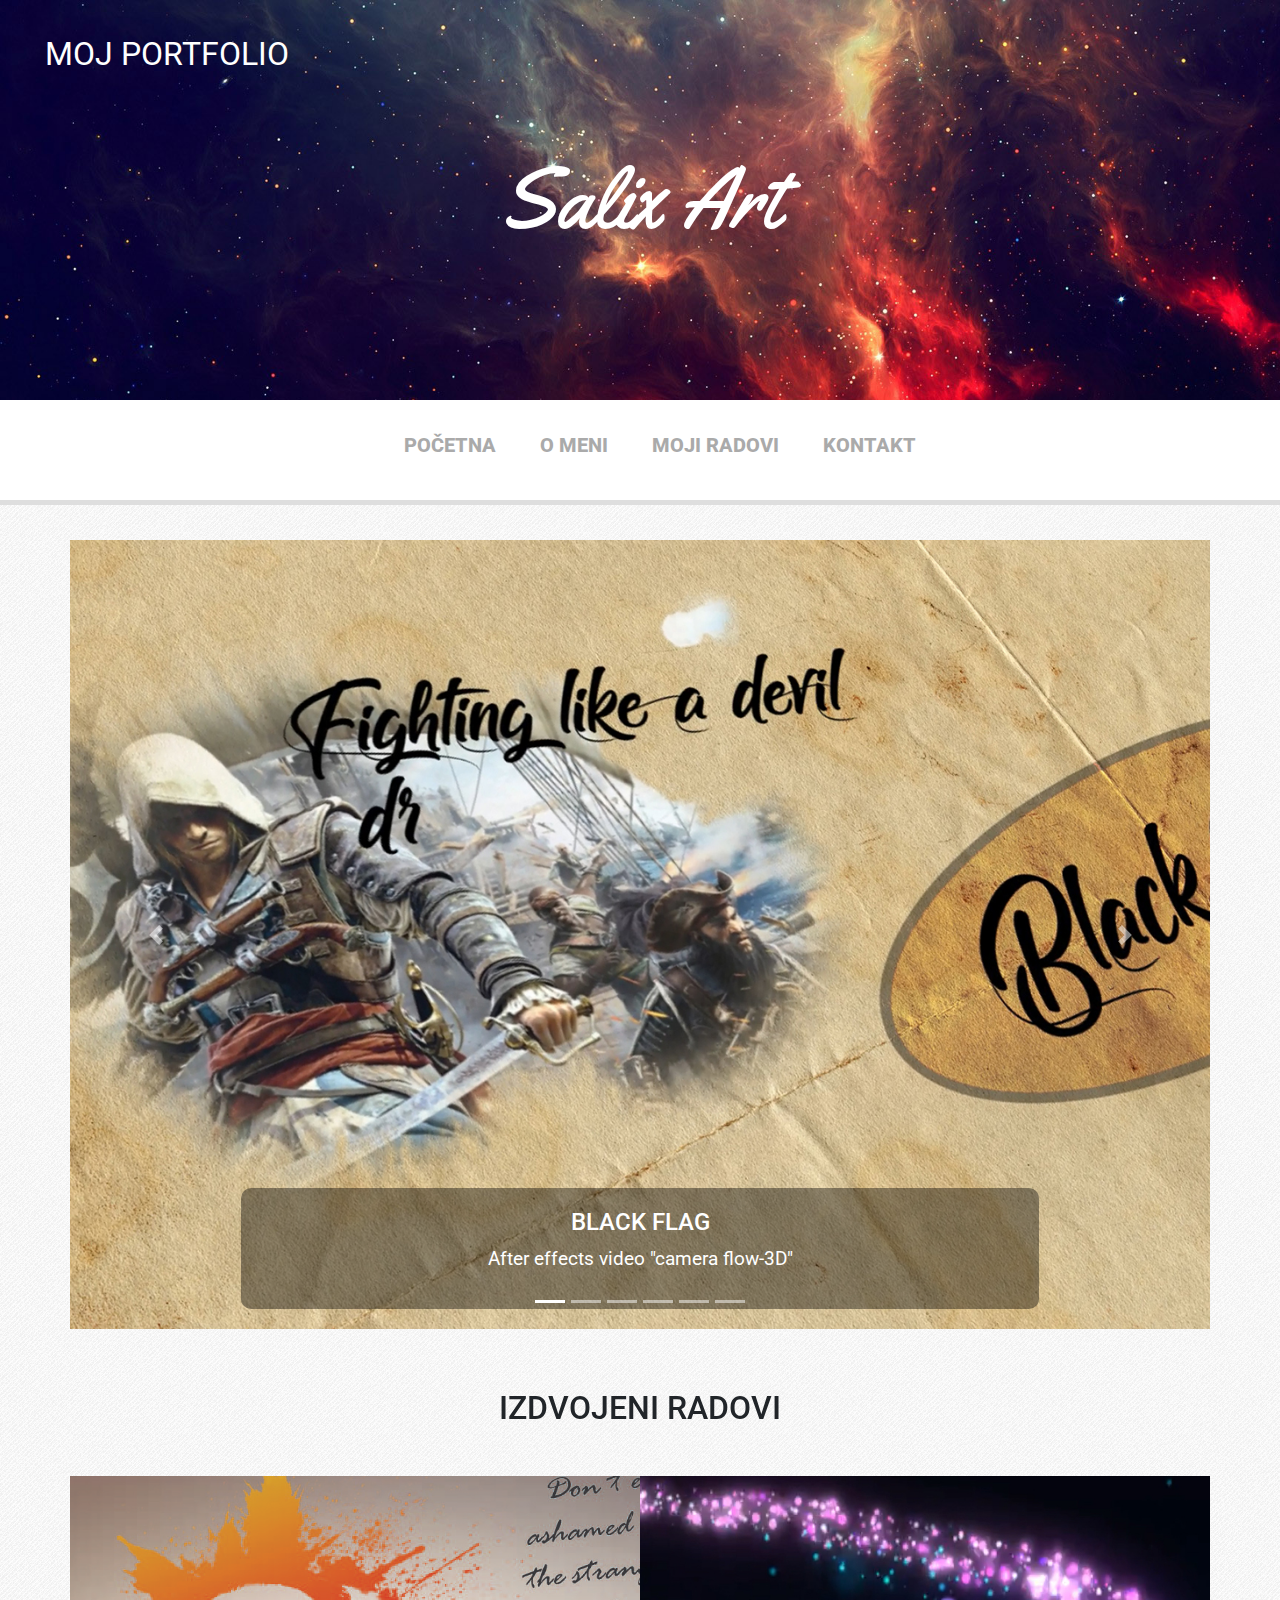
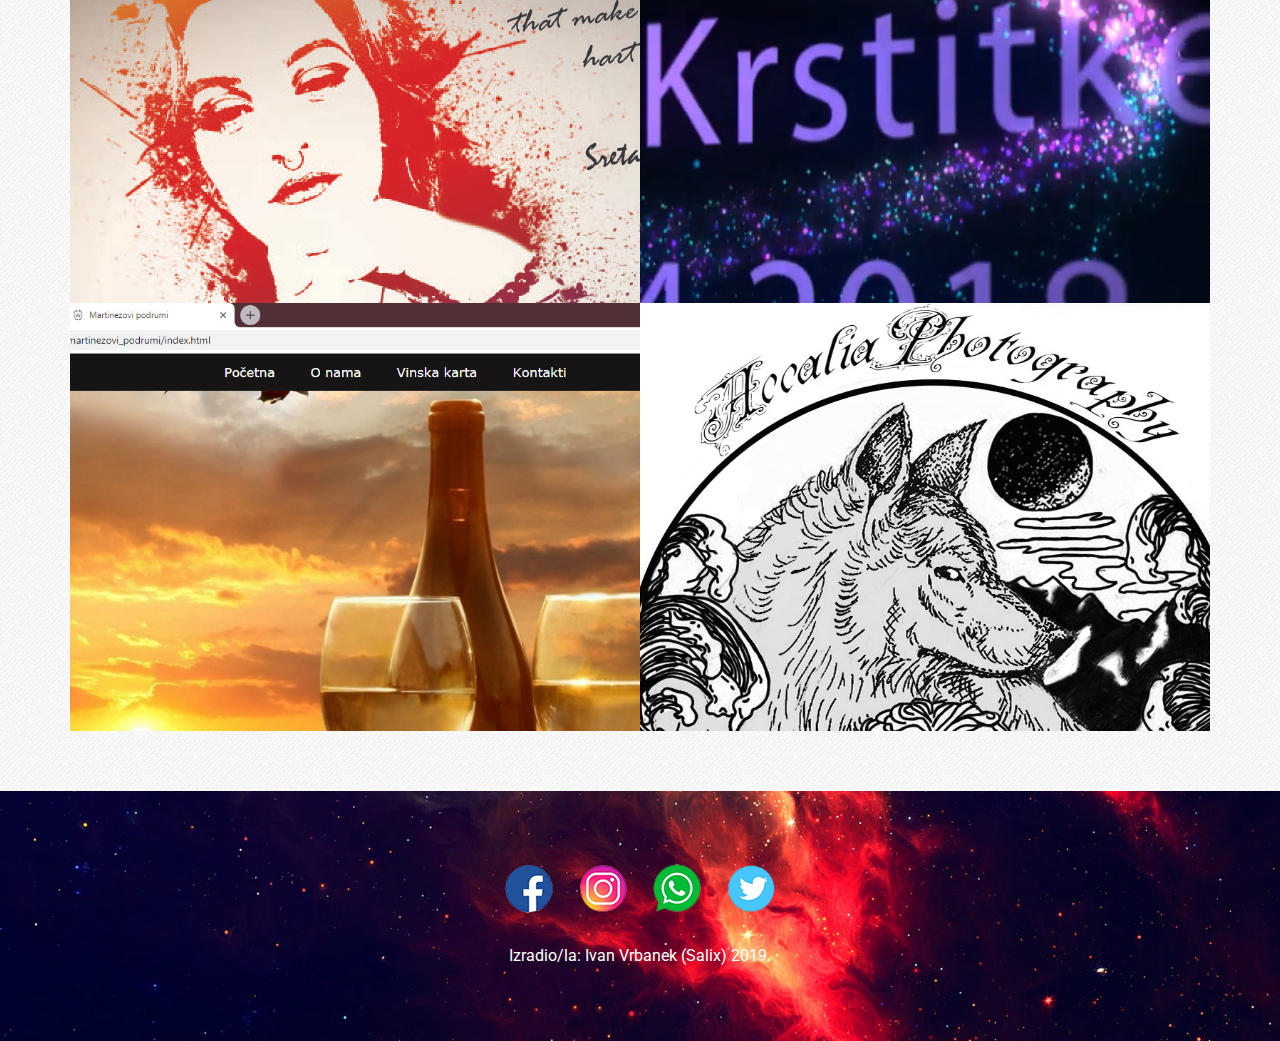
==== index.html @ 051c15d0 "Add files via upload" ====
<!doctype html>
<html lang="hr">
	<head>
		<meta charset="utf-8">
		<meta name="viewport" content="width=device-width, initial-scale=1, shrink-to-fit=no">
		<title>Moj portfolio</title>
        <link rel="stylesheet" href="tekst.css">        
         <link href="https://fonts.googleapis.com/css?family=Yellowtail" rel="stylesheet">
		<link rel="stylesheet" href="bootstrap/bootstrap.min.css">		
		<link href="https://fonts.googleapis.com/css?family=Lobster|Roboto" rel="stylesheet">
		<link rel="stylesheet" href="https://use.fontawesome.com/releases/v5.5.0/css/all.css">
		<link rel="stylesheet" href="lightbox/css/lightbox.css">
		<link rel="stylesheet" href="style.css">
	</head>
	<body>
		<div class="container-fluid">			
			<!-- ************** Zaglavlje / početak ************** -->
			<div class="row zaglavlje">
				<div class="col">
					<a href="index.html">Moj portfolio</a>
					<p>Salix Art</p>
				</div>
			</div>
            </div>
			<!-- ************** Zaglavlje / kraj ************** -->
			
			<!-- ************** Navigacija / početak ************** -->
			<div class="row navigacija">
				<div class="col">
					
				<nav class="shift">
                <div class="hamburger">
						<span style="font-size:30px;cursor:pointer" onclick="openNav()"> <span class="fas fa-bars"></span></span>
					</div>
    				<ul>
      				<li><a href="index.html">Početna</a></li>
      				<li><a href="o_meni.html">O meni</a></li>
      				<li><a href="moji_radovi.html">Moji radovi</a></li>
      				<li><a href="kontakt.html">Kontakt</a></li>
    				</ul>
  				</nav>
				</div>
            </div>
            
            <div id="myNav" class="overlay">
  <a href="javascript:void(0)" class="closebtn" onclick="closeNav()">&times;</a>
  			<div class="overlay-content">
            <p>Salix Art</p>
    			<a href="index.html">Početna</a>
   				<a href="o_meni.html">O meni</a>
    			<a href="moji_radovi.html">Moji radovi</a>
    			<a href="kontakt.html">Kontakt</a>
             <p class="linija">
                 <img src="slike/facebook.png" width="50" height="50">
                 <img src="slike/instagram.png" width="50" height="50">
                 <img src="slike/whatsapp.png" width="50" height="50">
                 <img src="slike/twitter.png" width="50" height="50">
            </p>
  			</div>
		</div>




			<!-- ************** Navigacija / kraj ************** -->

			<!-- ************** Carousel / početak ************** -->
            <div class="container">
			<div class="row slider">
				<div class="col">
					<div id="carouselIndicators" class="carousel slide carousel-fade" data-ride="carousel">
						<ol class="carousel-indicators">
							<!-- ************** Indikatori / početak ************** -->
							<li data-target="#carouselIndicators" data-slide-to="0" class="active"></li>
							<li data-target="#carouselIndicators" data-slide-to="1"></li>
							<li data-target="#carouselIndicators" data-slide-to="2"></li>
                            <li data-target="#carouselIndicators" data-slide-to="3"></li>
							<li data-target="#carouselIndicators" data-slide-to="4"></li>
                            <li data-target="#carouselIndicators" data-slide-to="5"></li>
							
							<!-- ************** Indikatori / kraj ************** -->
						</ol>
						<div class="carousel-inner">
							<!-- ************** Slideovi / početak ************** -->
							<div class="carousel-item active">
								<img class="d-block w-100" src="slike/video2-slider.jpg" alt="Prvi slide">
								<div class="carousel-caption d-none d-md-block">
									<h2>Black Flag</h2>
									<p>After effects video "camera flow-3D"</p>
								</div>
							</div>
							<div class="carousel-item">
								<img class="d-block w-100" src="slike/video3-slider.jpg" alt="Drugi slide">
								<div class="carousel-caption d-none d-md-block">
									<h2>Vjenčanje</h2>
									<p>Video montaža vjenčanja</p>
								</div>
							</div>
							<div class="carousel-item">
								<img class="d-block w-100" src="slike/video-slider.jpg" alt="Treći slide">
								<div class="carousel-caption d-none d-md-block">
									<h2>Čarobno krštenje</h2>
									<p>After effect intro video plus montaža</p>
								</div>
							</div>	
                            <div class="carousel-item">
								<img class="d-block w-100" src="slike/cestitka-slider.jpg" alt="Treći slide">
								<div class="carousel-caption d-none d-md-block">
									<h2>AC DC bDay</h2>
									<p>Rođendanska čestitka u stilu AC DC</p>
								</div>
							</div>	
                            <div class="carousel-item">
								<img class="d-block w-100" src="slike/cestitka (2)-slider.jpg" alt="Treći slide">
								<div class="carousel-caption d-none d-md-block">
									<h2>Čestitka </h2>
									<p>Prva rođendanska čestitka</p>
								</div>
							</div>	
                            <div class="carousel-item">
								<img class="d-block w-100" src="slike/web-slider.jpg" alt="Treći slide">
								<div class="carousel-caption d-none d-md-block">
									<h2>Martinezovi podrumi</h2>
									<p>Web stranica za Martinezove podrume</p>
								</div>
							</div>							
							<!-- ************** Slideovi / kraj ************** -->
						</div>
						<a class="carousel-control-prev" href="#carouselIndicators" role="button" data-slide="prev">
							<span class="carousel-control-prev-icon" aria-hidden="true"></span>						
						</a>
						<a class="carousel-control-next" href="#carouselIndicators" role="button" data-slide="next">
							<span class="carousel-control-next-icon" aria-hidden="true"></span>						
						</a>
					</div>
				</div>
			</div>
            
            
			<!-- ************** Carousel / kraj ************** -->

			<!-- ************** Galerija / početak ************** -->
			<div class="row galerija">
				<div class="col-12">
					<h1>Izdvojeni radovi</h1>
				</div>
				
				<!-- ************** Prva slika / početak ************** -->
				<div class="col-12 col-md-6 slika">
					<div class="maska">
						<p>
							<a href="slike/cestitka2-velika.jpg" data-lightbox="galerija" class="naziv-rada">Personalizirane rođendaske čestitke</a>
							
						</p>
					</div>
					<img src="slike/cestitka2-mala.jpg" class="img-fluid">
				</div>
				<!-- ************** Prva slika / kraj ************** -->
				
				<!-- ************** Druga slika / početak ************** -->
				<div class="col-12 col-md-6 slika">
					<div class="maska">
						<p>
							<a href="slike/video-velika.jpg" data-lightbox="galerija" class="naziv-rada">Intro video klipovi i montaža</a>
													
						</p>
					</div>
					<img src="slike/video-mala.jpg" class="img-fluid">
				</div>
				<!-- ************** Druga slika / kraj ************** -->
				
				<!-- ************** Treća slika / početak ************** -->
				<div class="col-12 col-md-6 slika">
					<div class="maska">
						<p>
							<a href="slike/web-velika.jpg" data-lightbox="galerija" class="naziv-rada">Web dizajn</a>
						</p>
					</div>
					<img src="slike/web-mala.jpg" class="img-fluid">
				</div>
				<!-- ************** Treća slika / kraj ************** -->
				
				
				<!-- ************** Četvrta slika / početak ************** -->
				<div class="col-12 col-md-6 slika">
					<div class="maska">
						<p>
							<a href="slike/watermark-velika.jpg" data-lightbox="galerija" class="naziv-rada">Izrada logotipa i plakata</a>
						</p>
					</div>
					<img src="slike/watermark-mala.jpg" class="img-fluid">
				</div>
				<!-- ************** Četvrta slika / kraj ************** -->
				
			</div>
			<!-- ************** Galerija / kraj ************** -->
			
		
		
			<!-- ************** Footer / početak ************** -->
            </div>
            
            <div class="container-fluid">
			<div class="row footer">
				<div class="col">
					<div class="footer-content">
						<ul>
							<li><a href="index.html"><img src="slike/facebook.png" ></a></li>
							<li><a href="o_meni.html"><img src="slike/instagram.png" ></a></li>
							<li><a href="moji_radovi.html"><img src="slike/whatsapp.png" ></a></li>
							<li><a href="kontakt.html"><img src="slike/twitter.png" ></a></li>
						</ul>
						<p>Izradio/la: Ivan Vrbanek (Salix)  2019.</p>
					</div>
				</div>
			</div>
			<!-- ************** Footer / kraj ************** -->
		</div>
		<script src="bootstrap/jquery.min.js"></script>
		<script src="bootstrap/popper.min.js"></script>
		<script src="bootstrap/bootstrap.min.js"></script>
		<script src="lightbox/js/lightbox.js"></script>
        <script>
function openNav() {
  document.getElementById("myNav").style.width = "100%";
}

function closeNav() {
  document.getElementById("myNav").style.width = "0%";
}

function initQuoteCarousel() {

    var $quotesWrapper = $(".cust-quotes");
    var $quotes = $quotesWrapper.find("blockquote");

    if (!$quotes.length) {
        return;
    }

    var selectNextQuote = function () {
        // keep move first quote in dom to the end to make continous
        var $quote = $quotesWrapper.find("blockquote:first").detach().appendTo($quotesWrapper);

        setTimeout(selectNextQuote, $quote.data("timeout"));
    };

    setTimeout(selectNextQuote, $quotes.filter(":first").data("timeout"));

}

$(function () {
    initQuoteCarousel();
});
</script>
	</body>
</html>
---- tekst.css ----
.cust-quotes {
  width: 100%;
  height:300px;
  position:relative;
}

.cust-quotes blockquote {
  position: absolute;
  bottom: 0px;
  left: 0px;
  right: 0px;
  font-size: 14px;
  text-align: center;
  opacity: 0;
  z-index: 0;
  transition: opacity 0.2s ease-out 0s, transform 0.2s ease-in 0s;
}

/* IE < 10 fallback */
.no-csstransitions .cust-quotes blockquote,
.no-csstransforms .cust-quotes blockquote {
   position:relative;
}

.cust-quotes blockquote:first-child {
    opacity: 0;
    transform: translateY(-10px) scale(1.1);
}
.cust-quotes blockquote:first-child + blockquote {
    opacity: 1;
    z-index: 1;
}
.cust-quotes blockquote p{
  font-size:64px;
  font-weight:normal;
  font-style:italic;
  color:#353535;
  line-height: 70px;
  margin-bottom: 10px;
}
.cust-quotes blockquote p:before {
   content: '\201C';
}
.cust-quotes blockquote p:after {
   content: '\201D';
}
.cust-quotes blockquote cite {
    text-align: center;
    font-size: 14px;
    color: #898989;
}
.cust-quotes blockquote cite a {
  font-size:14px;
  font-weight:normal;
}
---- style.css ----
body {
	background: url('slike/debut_light.png');
}
/* ------ Zaglavlje / početak ------ */
.zaglavlje {
	height: 400px;
	background: url(slike/zaglavlje.jpg) no-repeat;
	background-size: cover;
}
.zaglavlje a {
	color: #fff;
	font-size: 24pt;
	text-decoration: none;
	display: block;
	margin-top: 30px;
	margin-left: 30px;
	text-transform: uppercase;
	font-family: 'Roboto', sans-serif;
}
.zaglavlje p {
	color: #fff;
	font-size: 64pt;
	text-align: center;
	width: 100%;
	position: absolute;
	top: 50%;
	left: 50%;
	transform: translate(-50%,-50%);
	margin: 0;
	font-family: 'Yellowtail', cursive;
}
@media screen and (max-width: 575px) {
	.zaglavlje {
		height: 250px;
	}
	.zaglavlje p {
		display: none;
	}
	.zaglavlje a {
		position: absolute;
		top: 50%;
		left: 50%;
		transform: translate(-50%,-50%);
		margin: 0;
		font-size: 18pt;
	}
	.slider {
		display: none;
	}
}
/* ------ Zaglavlje / kraj ------ */

/* ------ Navigacija / početak ------ */

.navigacija .hamburger {
	text-align: right;
	font-size: 24pt;
	line-height: 70px;
	padding-right: 40px;
	display: none;
}


	nav {
	  width: 100%;
	  margin: 0 auto;
	  background: #fff;
	  padding: 20px 0;
	  box-shadow: 0px 5px 0px #dedede;
	  height: 100px;
	}
	nav ul {
	  list-style: none;
	  text-align: center;
	}
	nav ul li {
	  display: inline-block;
	}
	nav ul li a {
	  display: block;
	  padding: 10px;
	  text-decoration: none;
	  font-size:20px;
	  color: #aaa;
	  font-weight: 800;
	  text-transform: uppercase;
	  margin: 0 10px;
	}
	
	nav ul li a,
	nav ul li a:after,
	nav ul li a:before {
	  transition: all .5s;
	}
	
	nav ul li a:hover {
	  color: #555;
	}
	
	nav.shift ul li a {
	  position:relative;
	  z-index: 1;
	}
	
	nav.shift ul li a:hover {
	  color: rgba(255,255,255,1);
	}
	nav.shift ul li a:after {
	  display: block;
	  position: absolute;
	  top: 0;
	  left: 0;
	  bottom: 0;
	  right: 0;
	  margin: auto;
	  width: 100%;
	  height: 1px;
	  content: '.';
	  color: transparent;
	  background:rgba(193,2,17,1);
	  visibility: none;
	  opacity: 0;
	  z-index: -1;
	}
	nav.shift ul li a:hover:after {
	  opacity: 1;
	  visibility: visible;
	  height: 100%;
	}
	
	
@media screen and (max-width:760px) {
	.navigacija .hamburger {
		display: block;
	}
	nav ul li{
		height:75px;
		visibility:hidden;
	}
}
@media screen and (min-width:761px) {
	.main-menu {
		display: block !important;
	}
}



/* Navigacija preko cijelog */

.linija {
	border-top: solid 3px white;
}

.overlay {
  height: 100%;
  width: 0;
  position: fixed;
  z-index: 1;
  top: 0;
  left: 0;
  background-image: url(slike/43506wide.jpg);
  background-color: rgba(0,0,0, 0.9);
  overflow-x: hidden;
  transition: 0.5s;
}

.overlay-content {
  position: relative;
  top: 25%;
  width: 100%;
  text-align: center;
  margin-top: 30px;
}
.overlay p {
  padding: 8px;
  text-decoration: none;
  font-size: 64px;
  color: #FFF;
  display: block;
  transition: 0.3s;
  font-family:'Yellowtail', cursive; 
}
.overlay a {
  padding: 8px;
  text-decoration: none;
  font-size: 36px;
  color: #FFF;
  display: block;
  transition: 0.3s;
}

.overlay a:hover, .overlay a:focus {
  color: rgba(153,153,153,1);
}

.overlay .closebtn {
  position: absolute;
  top: 20px;
  right: 45px;
  font-size: 60px;
}

@media screen and (max-height: 450px) {
  .overlay a {font-size: 20px}
  .overlay .closebtn {
  font-size: 40px;
  top: 15px;
  right: 35px;
  }
}
/* ------ Navigacija / kraj ------ */

.slider .col {
	padding-left: 0;
	padding-right: 0;
	margin-top: 40px;
}
.slider h2 {
	font-size: 18pt;
	text-transform: uppercase;
}
.slider p {
	font-size: 14pt;
}
.slider .carousel-caption {
	background-color: rgba(0,0,0,0.4);
	border-radius: 10px;
}

/* ------ Galerija / početak ------ */
.galerija h1 {
	text-transform: uppercase;
	font-size: 24pt;
	text-align: center;
	padding-top: 60px;
	padding-bottom: 40px;
}
.galerija .slika .maska {
	background-color: #000;
	position: absolute;
	top: 0;
	right: 0;
	left: 0;
	bottom: 0;
	opacity: 0;
	transition: 1s ease;
}
.galerija .slika:hover .maska {
	opacity: 0.7;
}
.galerija .slika .maska p {
	color: #fff;
	position: absolute;
	left: 50%;
	top: 50%;
	transform: translate(-50%,-50%);
}
.galerija .slika {
	padding: 0;
}
.galerija .maska a {
  color: #fff;
  text-decoration: none;
  display: block;
  text-align: center;
}
.galerija .maska .naziv-rada {
	font-size: 18pt;
	text-transform: uppercase;
}
.galerija .maska .kategorija {
	font-size: 14pt;
}
/* ------ Galerija / kraj ------ */

/* ------ Kontakt / početak ------ */
.kontakt {
	background-image:url(slike/kontakt.jpg);
	background-size: cover;
	box-shadow: rgba(0,0,0,1);
	padding: 50px 30px;
	margin-top: 60px;
}
.kontakt h1 {
	color:#FFF;
	font-size: 24pt;
	font-family: 'Roboto', sans-serif;
	padding-bottom: 30px;
}
.kontakt input[type=text],
.kontakt input[type=email],
.kontakt textarea {
	border: 0;
	border-radius: 0;
}
.kontakt input {
	height: 50px;
}
.kontakt button[type=submit] {
	background-color: #FFF;
	border: 0;
	border-radius: 5px;
	width: 200px;
	height: 50px;
	color: #000;
}
@media screen and (max-width:575px) {
	.kontakt button[type=submit] {
		width: 100%;
	}
}
.kontakt ::placeholder {
	font-size: 14pt;
	font-family: 'Roboto', sans-serif;
}
/* ------ Kontakt / kraj ------ */

/* ------ Footer / početak ------ */
.footer {
	height: 250px;
	background: url('slike/footer.jpg');
	background-size: cover;
	background-repeat: no-repeat;
	margin-top: 60px;
}

.footer .footer-content {
	width: 100%;
	position: absolute;
	top: 50%;
	left: 50%;
	transform: translate(-50%,-50%);
}

.footer ul {
	text-align: center;
	margin: 0;
	padding: 0;
}
.footer ul li {
	display: inline;
	margin-right: 10px;
	margin-left: 10px;
}
.footer li a {
	color: #fff;
	font-size: 18pt;
	text-decoration: none;
}
@media screen and (max-width:767px) {
	.footer ul li {
		
		text-align: center;
	}
}
.footer p {
	color: #fff;
	width: 100%;
	text-align: center;
	margin:0;
	margin-top: 30px;
	padding: 0;
}

/* ------ Footer / kraj ------ */



/* ------ O meni / početak ------ */
.o-meni h1,
.vjestine h1 {
	text-transform: uppercase;
	font-size: 24pt;
	text-align: center;
	padding-top: 60px;
	padding-bottom: 40px;
}
.vjestina {
	height: 250px;
}
.vjestina.svijetlo-siva {
	background-color: #F0F0F0;
}
.vjestina.tamno-siva {
	background-color: #E0E0E0;
}

.ikone-vjestina {
	width:100%;
	height:100%;
}
@media screen and (max-width:767px) {
	.vjestina:nth-child(odd) {
		background-color: #F0F0F0;
	}
	.vjestina:nth-child(even) {
		background-color: #E0E0E0;
	}
	.o-meni p:nth-child(1) {
		margin-top: 40px;
	}
	
	.ikone-vjestina {
	width:50%;
	height:100%;
}
}
.vjestina p {
	position: absolute;
	top: 50%;
	left: 50%;
	transform: translate(-50%, -50%);
	text-transform: uppercase;
	text-align: center;
	font-size: 14pt;
}

.vjestina a {
	position: absolute;
	top: 85%;
	left: 50%;
	transform: translate(-50%, -50%);
	text-transform: uppercase;
	text-align: center;
	font-size: 14pt;
	font-weight:bold;
	font-family:'Roboto', sans-serif;
}
.no-spacing {
	padding-left: 0;
	padding-right: 0;
}

/* ------ O meni / kraj ------ */

/* ------ Članci / početak ------ */
.clanci h1 {
	text-transform: uppercase;
	font-size: 24pt;
	text-align: center;
	padding-top: 60px;
	padding-bottom: 40px;
}
.clanci .mt-60 {
	margin-top: 60px;
}
.clanak h2 {
	font-size: 24pt;
	margin-bottom: 20px;
}
@media screen and (max-width:767px) {
	.clanak h2 {
		margin-top: 20px;		
	}
}
@media screen and (max-width:575px) {
	.clanak h2 {
		margin-top: 20px;
		text-align: center;
	}
	.clanak p {
		padding-left: 20px;
		padding-right: 20px;
	}
}
/* ------ Članci / kraj ------ */


/* ------ Društvene mreže / početak ------ */
.social-profiles h1 {
	text-transform: uppercase;
	font-size: 24pt;
	text-align: center;
	padding-top: 60px;
	padding-bottom: 40px;
}
.social-profile {
	height: 250px;
}
.social-profile.svijetlo-siva {
	background-color: #F0F0F0;
}
.social-profile.tamno-siva {
	background-color: #E0E0E0;
}
@media screen and (max-width:767px) {
	.social-profile:nth-child(odd) {
		background-color: #F0F0F0;
	}
	.social-profile:nth-child(even) {
		background-color: #E0E0E0;
	}
}
.social-profile p {
	position: absolute;
	top: 50%;
	left: 50%;
	transform: translate(-50%, -50%);
	text-transform: uppercase;
	text-align: center;
	font-size: 32pt;
}
.social-profile p a {
	color: #000;
	text-decoration: none;
}
/* ------ Društvene mreže / kraj ------ */
/* ----------- 3D gallery ------------- */

 .swiper-container {
      width: 100%;
      padding-top: 50px;
      padding-bottom: 50px;
    }
    .swiper-slide {
      background-position: center;
      background-size: cover;
      width: 600px;
      height: 400px;
	  background-color: #fff;
    }
	
.swiper-slide.imgBx {
	width: 100%;
	height: 100%;
	overflow:hidden;
}

.swiper-slide.imgBx img {
	width: 100%;
}

.swiper-slide.details {
	box-sizing:border-box;
	font-size: 20px;
	padding: 20px;
}

.swiper-slide.details h3 {
padding :0;
margin: 0;
font-size:20px;
text-align:center;
line-height:20px;
}
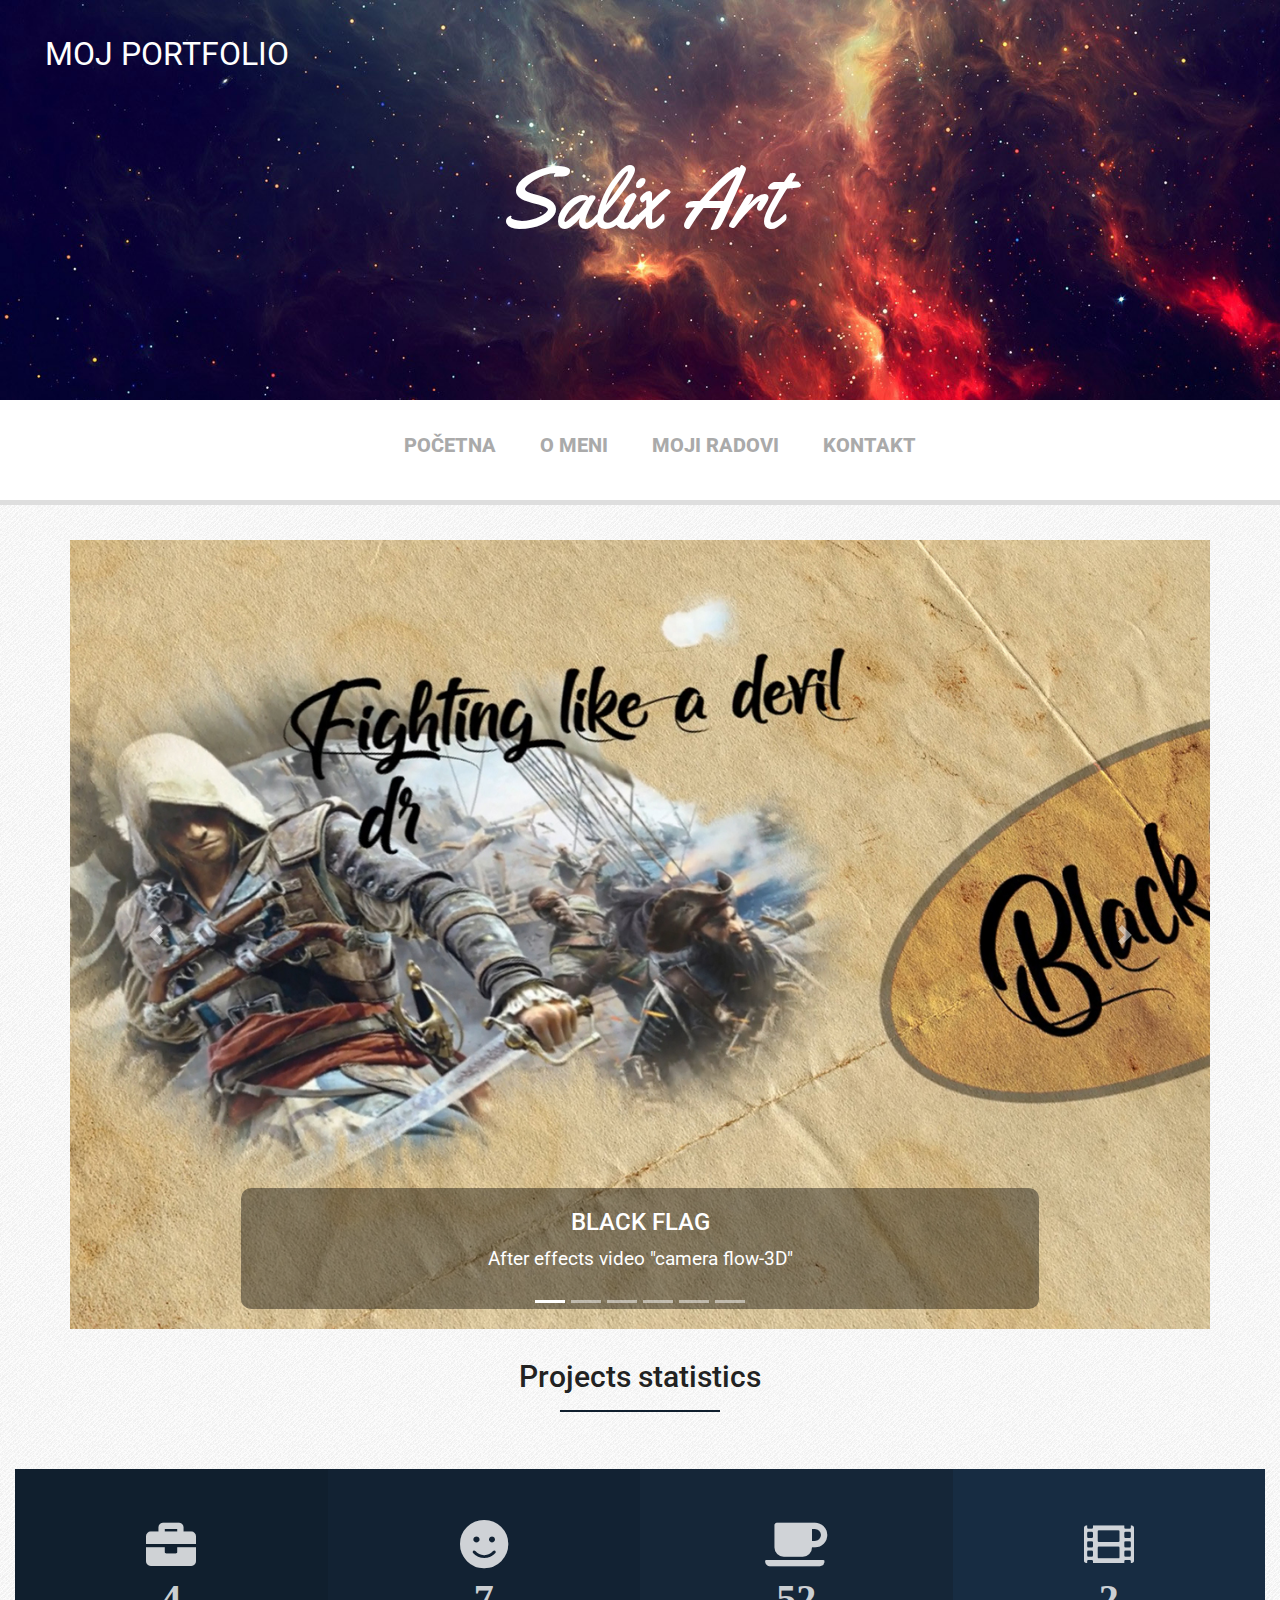
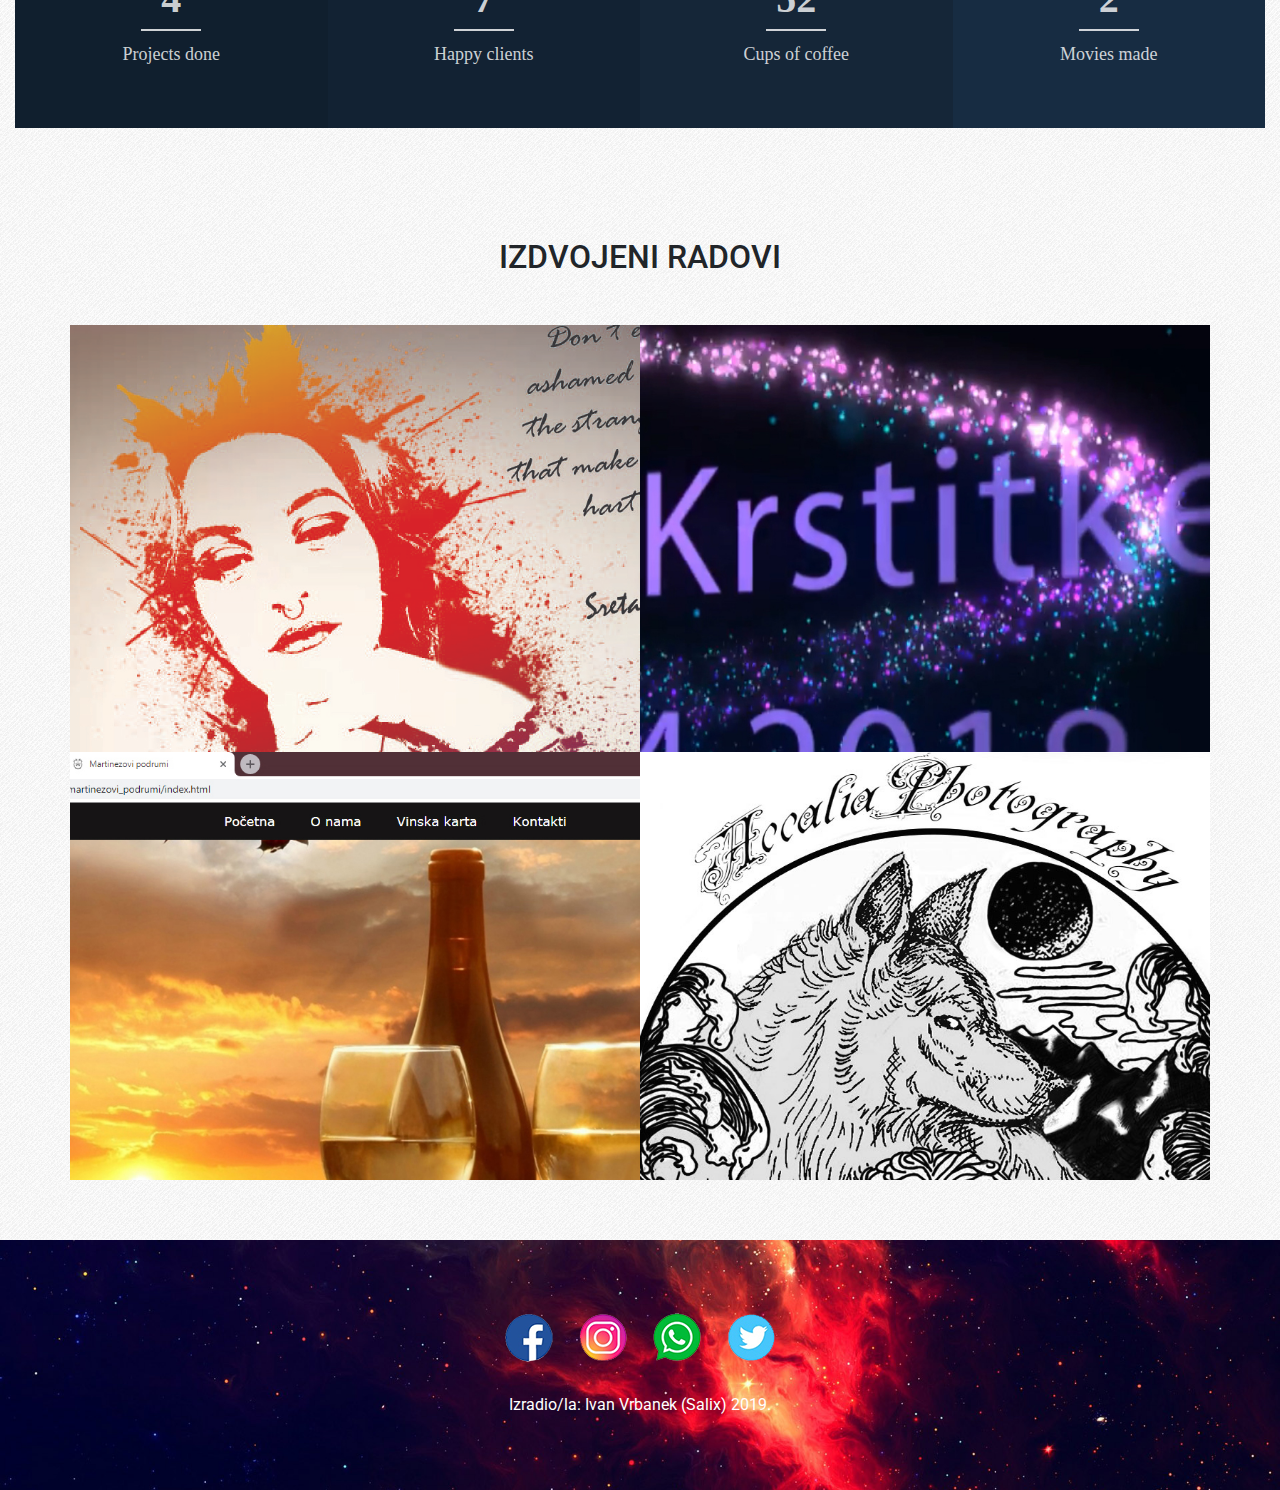
==== commit 34cb52b1: "Add files via upload" ====
--- a/index.html
+++ b/index.html
@@ -4,7 +4,7 @@
 		<meta charset="utf-8">
 		<meta name="viewport" content="width=device-width, initial-scale=1, shrink-to-fit=no">
 		<title>Moj portfolio</title>
-        <link rel="stylesheet" href="tekst.css">        
+        <link rel="stylesheet" href="tekst.css">    
          <link href="https://fonts.googleapis.com/css?family=Yellowtail" rel="stylesheet">
 		<link rel="stylesheet" href="bootstrap/bootstrap.min.css">		
 		<link href="https://fonts.googleapis.com/css?family=Lobster|Roboto" rel="stylesheet">
@@ -135,11 +135,48 @@
 					</div>
 				</div>
 			</div>
+            </div>
             
-            
+            <div class="container-fluid">
+       <div class="sectiontitle">
+    <h2>Projects statistics</h2>
+    <span class="headerLine"></span>
+</div>
+<div id="projectFacts" class="sectionClass">
+    <div class="fullWidth eight columns">
+        <div class="projectFactsWrap ">
+            <div class="item wow fadeInUpBig animated animated" data-number="12" style="visibility: visible;">
+                <i class="fa fa-briefcase"></i>
+                <p id="number1" class="number">19</p>
+                <span></span>
+                <p>Projects done</p>
+            </div>
+            <div class="item wow fadeInUpBig animated animated" data-number="55" style="visibility: visible;">
+                <i class="fa fa-smile"></i>
+                <p id="number2" class="number">40</p>
+                <span></span>
+                <p>Happy clients</p>
+            </div>
+            <div class="item wow fadeInUpBig animated animated" data-number="359" style="visibility: visible;">
+                <i class="fa fa-coffee"></i>
+                <p id="number3" class="number">153</p>
+                <span></span>
+                <p>Cups of coffee</p>
+            </div>
+            <div class="item wow fadeInUpBig animated animated" data-number="246" style="visibility: visible;">
+                <i class="fa fa-film"></i>
+                <p id="number4" class="number">8</p>
+                <span></span>
+                <p>Movies made</p>
+            </div>
+        </div>
+    </div>
+</div>
+</div>        
 			<!-- ************** Carousel / kraj ************** -->
 
 			<!-- ************** Galerija / početak ************** -->
+            <div class="container">
 			<div class="row galerija">
 				<div class="col-12">
 					<h1>Izdvojeni radovi</h1>
@@ -199,7 +236,7 @@
 		
 			<!-- ************** Footer / početak ************** -->
             </div>
-            
+            </div>
             <div class="container-fluid">
 			<div class="row footer">
 				<div class="col">
@@ -252,6 +289,46 @@
 $(function () {
     initQuoteCarousel();
 });
+
+
+
+$.fn.jQuerySimpleCounter = function( options ) {
+	    var settings = $.extend({
+	        start:  0,
+	        end:    100,
+	        easing: 'swing',
+	        duration: 400,
+	        complete: ''
+	    }, options );
+
+	    var thisElement = $(this);
+
+	    $({count: settings.start}).animate({count: settings.end}, {
+			duration: settings.duration,
+			easing: settings.easing,
+			step: function() {
+				var mathCount = Math.ceil(this.count);
+				thisElement.text(mathCount);
+			},
+			complete: settings.complete
+		});
+	};
+
+
+$('#number1').jQuerySimpleCounter({end: 19,duration: 3000});
+$('#number2').jQuerySimpleCounter({end: 40,duration: 3000});
+$('#number3').jQuerySimpleCounter({end: 153,duration: 2000});
+$('#number4').jQuerySimpleCounter({end: 8,duration: 3000});
+
+
+
+  	/* AUTHOR LINK */
+     $('.about-me-img').hover(function(){
+            $('.authorWindowWrapper').stop().fadeIn('fast').find('p').addClass('trans');
+        }, function(){
+            $('.authorWindowWrapper').stop().fadeOut('fast').find('p').removeClass('trans');
+        });
+  
 </script>
 	</body>
 </html>--- a/tekst.css
+++ b/tekst.css
@@ -55,3 +55,150 @@
 }
 
 
+
+* {
+  -webkit-box-sizing: border-box;
+  -moz-box-sizing: border-box;
+  box-sizing: border-box;
+}
+
+
+.sectionClass {
+  padding: 20px 0px 50px 0px;
+  position: relative;
+  display: block;
+}
+
+.fullWidth {
+  width: 100%;
+  display: table;
+  float: none;
+  padding: 0;
+  min-height: 1px;
+  height: 100%;
+  position: relative;
+}
+
+
+.sectiontitle {
+  background-position: center;
+  margin: 30px 0 0px;
+  text-align: center;
+  min-height: 20px;
+}
+
+.sectiontitle h2 {
+  font-size: 30px;
+  color: #222;
+  margin-bottom: 0px;
+  padding-right: 10px;
+  padding-left: 10px;
+}
+
+
+.headerLine {
+  width: 160px;
+  height: 2px;
+  display: inline-block;
+  background: #101F2E;
+}
+
+
+.projectFactsWrap{
+    display: flex;
+  margin-top: 30px;
+  flex-direction: row;
+  flex-wrap: wrap;
+}
+
+
+#projectFacts .fullWidth{
+  padding: 0;
+}
+
+.projectFactsWrap .item{
+  width: 25%;
+  height: 100%;
+  padding: 50px 0px;
+  text-align: center;
+}
+
+.projectFactsWrap .item:nth-child(1){
+  background: rgb(16, 31, 46);
+}
+
+.projectFactsWrap .item:nth-child(2){
+  background: rgb(18, 34, 51);
+}
+
+.projectFactsWrap .item:nth-child(3){
+  background: rgb(21, 38, 56);
+}
+
+.projectFactsWrap .item:nth-child(4){
+  background: rgb(23, 44, 66);
+}
+
+.projectFactsWrap .item p.number{
+  font-size: 40px;
+  padding: 0;
+  font-weight: bold;
+}
+
+.projectFactsWrap .item p{
+  color: rgba(255, 255, 255, 0.8);
+  font-size: 18px;
+  margin: 0;
+  padding: 10px;
+  font-family: 'Open Sans';
+}
+
+
+.projectFactsWrap .item span{
+  width: 60px;
+  background: rgba(255, 255, 255, 0.8);
+  height: 2px;
+  display: block;
+  margin: 0 auto;
+}
+
+
+.projectFactsWrap .item i{
+  vertical-align: middle;
+  font-size: 50px;
+  color: rgba(255, 255, 255, 0.8);
+}
+
+
+.projectFactsWrap .item:hover i, .projectFactsWrap .item:hover p{
+  color: white;
+}
+
+.projectFactsWrap .item:hover span{
+  background: white;
+}
+
+@media (max-width: 786px){
+  .projectFactsWrap .item {
+     flex: 0 0 50%;
+  }
+}
+
+
+@media screen and (max-width: 768px) {
+    .authorWindow{
+         width: 210px;
+    }
+
+    .authorWindowWrapper{
+             bottom: -170px;
+  margin-bottom: 20px;
+    }
+
+    footer p{
+          font-size: 14px;
+    }
+}
+
+
+
--- a/style.css
+++ b/style.css
@@ -276,7 +276,7 @@
 
 /* ------ Kontakt / početak ------ */
 .kontakt {
-	background-image:url(slike/kontakt.jpg);
+	background-color:#172c42;
 	background-size: cover;
 	box-shadow: rgba(0,0,0,1);
 	padding: 50px 30px;
@@ -479,17 +479,17 @@
 	height: 250px;
 }
 .social-profile.svijetlo-siva {
-	background-color: #F0F0F0;
+	background-color: #FFF;
 }
 .social-profile.tamno-siva {
-	background-color: #E0E0E0;
+	background-color: ##FFF;
 }
 @media screen and (max-width:767px) {
 	.social-profile:nth-child(odd) {
-		background-color: #F0F0F0;
+		background-color: ##FFF;
 	}
 	.social-profile:nth-child(even) {
-		background-color: #E0E0E0;
+		background-color: ##FFF;
 	}
 }
 .social-profile p {
@@ -545,3 +545,10 @@
 line-height:20px;
 }
 
+/* Text decoration */
+
+.contact-tekst {
+	font-family: 'Roboto', sans-serif;
+	font-size:24px;
+	text-align:center;
+}
